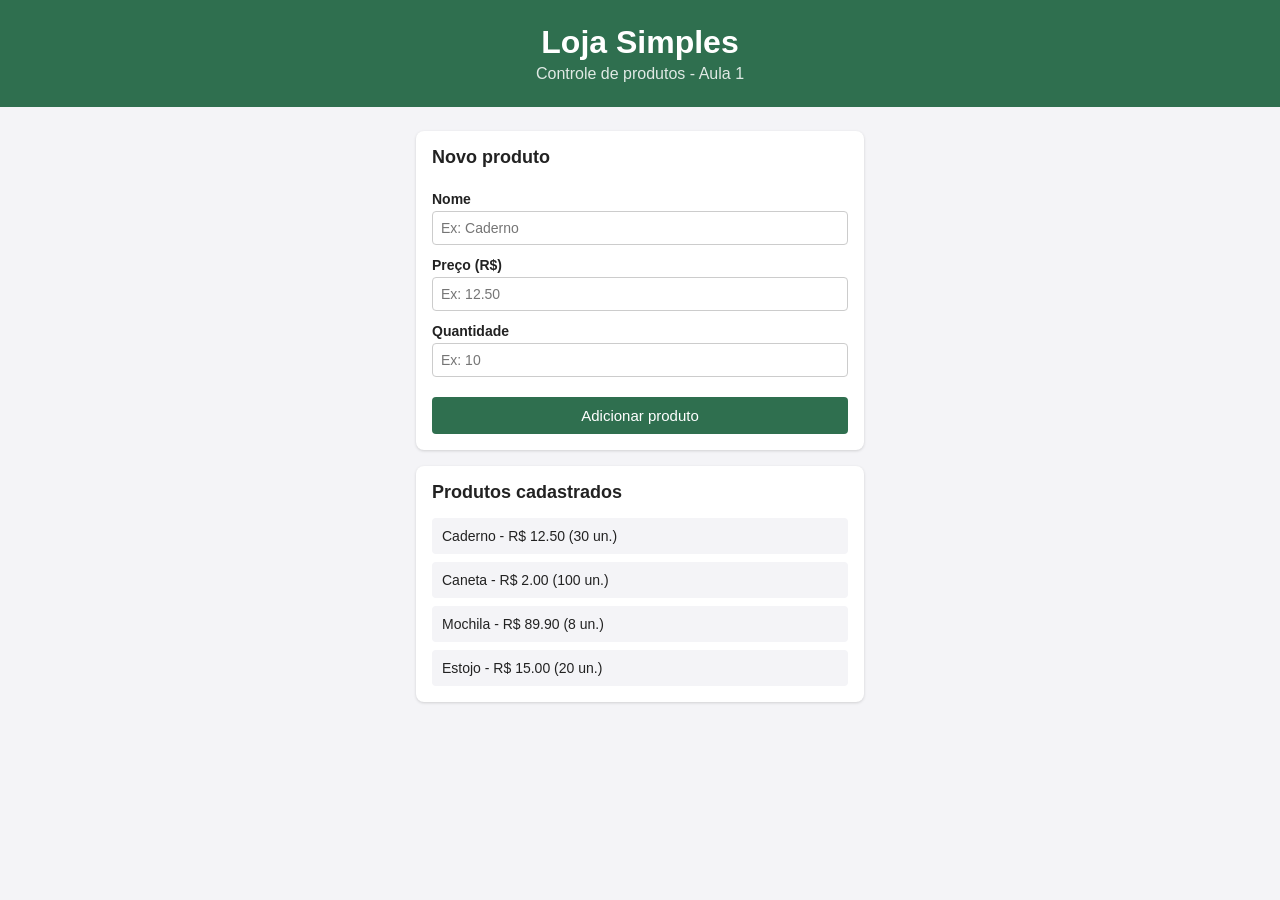
==== index1.html @ 959aa712 "first commit" ====
<!DOCTYPE html>
<html lang="pt-br">

<head>
    <meta charset="UTF-8" />
    <title>Loja Simples - Controle de Produtos</title>
    <link rel="stylesheet" href="style1.css" />
</head>

<body>
    <header>
        <h1>Loja Simples</h1>
        <p>Controle de produtos - Aula 1</p>
    </header>

    <main>
        <section class="cartao">
            <h2>Novo produto</h2>
            <form id="form-produto">
                <label for="nome">Nome</label>
                <input type="text" id="nome" name="nome" placeholder="Ex: Caderno" required />

                <label for="preco">Preço (R$)</label>
                <input type="number" id="preco" name="preco" step="0.01" min="0" placeholder="Ex: 12.50" required />

                <label for="quantidade">Quantidade</label>
                <input type="number" id="quantidade" name="quantidade" min="0" placeholder="Ex: 10" required />

                <button type="submit">Adicionar produto</button>
            </form>
        </section>

        <section class="cartao">
            <h2>Produtos cadastrados</h2>
            <ul id="lista-produtos">
                <li>Caderno - R$ 12.50 (30 un.)</li>
                <li>Caneta - R$ 2.00 (100 un.)</li>
                <li>Mochila - R$ 89.90 (8 un.)</li>
                <li>Estojo - R$ 15.00 (20 un.)</li>
            </ul>
        </section>
    </main>

    <script src="script.js"></script>
</body>

</html>
---- style1.css ----
* {
    box-sizing: border-box;
}

body {
    margin: 0;
    font-family: Arial, Helvetica, sans-serif;
    background-color: #f4f4f7;
    color: #222;
}

header {
    background-color: #2f6f4f;
    color: white;
    padding: 24px 16px;
    text-align: center;
}

header h1 {
    margin: 0 0 4px 0;
}

header p {
    margin: 0;
    opacity: 0.85;
}

main {
    max-width: 480px;
    margin: 24px auto;
    padding: 0 16px;
    display: flex;
    flex-direction: column;
    gap: 16px;
}

.cartao {
    background-color: white;
    border-radius: 8px;
    padding: 16px;
    box-shadow: 0 1px 3px rgba(0, 0, 0, 0.15);
}

.cartao h2 {
    margin-top: 0;
    font-size: 18px;
}

form {
    display: flex;
    flex-direction: column;
    gap: 4px;
}

label {
    font-size: 14px;
    font-weight: bold;
    margin-top: 8px;
}

input {
    padding: 8px;
    border: 1px solid #ccc;
    border-radius: 4px;
    font-size: 14px;
}

button {
    margin-top: 16px;
    padding: 10px;
    background-color: #2f6f4f;
    color: white;
    border: none;
    border-radius: 4px;
    font-size: 15px;
    cursor: pointer;
}

button:hover {
    background-color: #255a3f;
}

ul#lista-produtos {
    list-style: none;
    margin: 0;
    padding: 0;
    display: flex;
    flex-direction: column;
    gap: 8px;
}

ul#lista-produtos li {
    padding: 10px;
    background-color: #f4f4f7;
    border-radius: 4px;
    font-size: 14px;
}
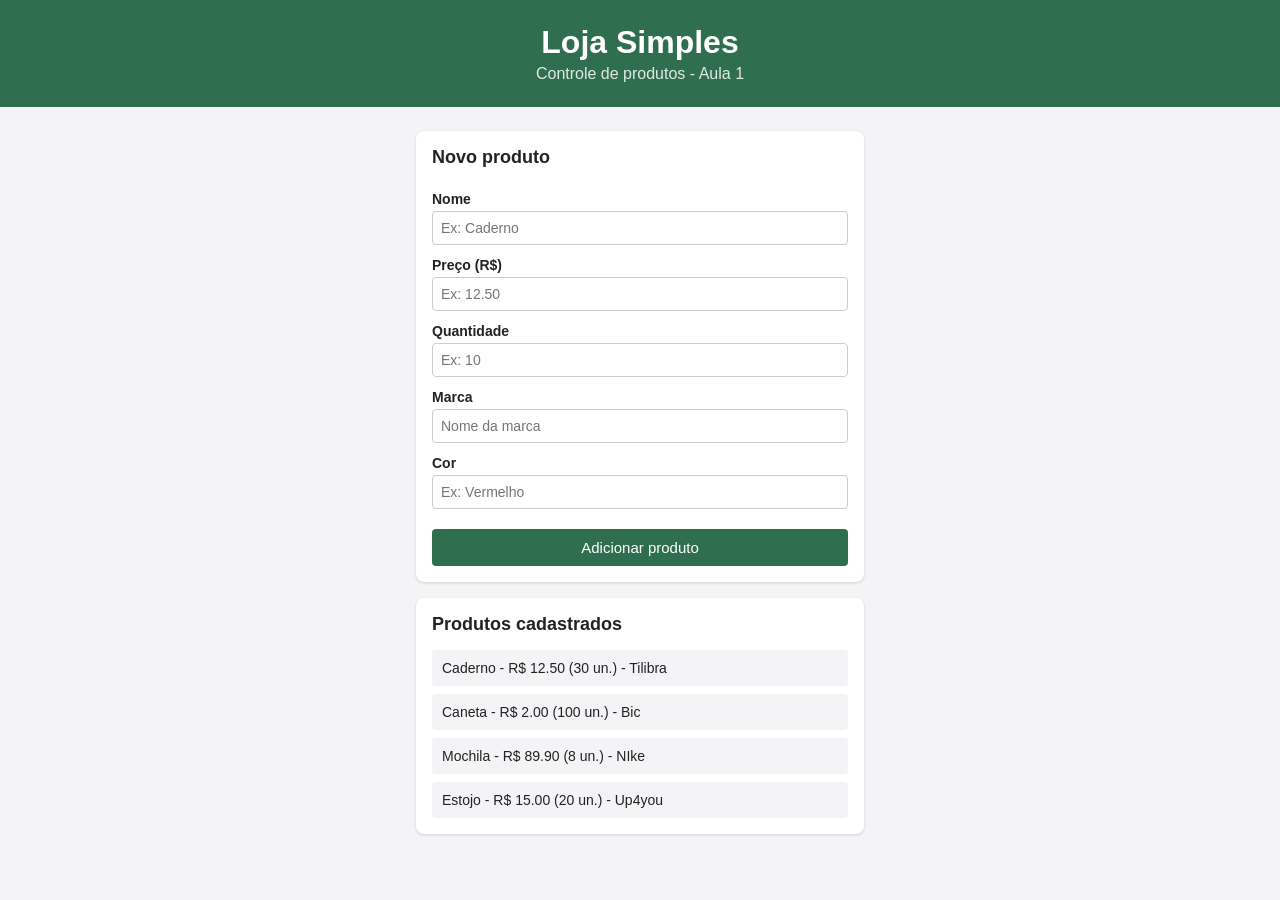
==== commit 94a3a171: "feat: adicionando marca e cor Exercício adicionando mais dois <label> e configurando Script" ====
--- a/index1.html
+++ b/index1.html
@@ -26,6 +26,12 @@
                 <label for="quantidade">Quantidade</label>
                 <input type="number" id="quantidade" name="quantidade" min="0" placeholder="Ex: 10" required />
 
+                <label for="marca">Marca</label>
+                <input type="text" id="marca" name="marca" placeholder="Nome da marca" required />
+
+                <label for="cor">Cor</label>
+                <input type="text" id="cor" name="cor" placeholder="Ex: Vermelho" required />
+
                 <button type="submit">Adicionar produto</button>
             </form>
         </section>
@@ -33,10 +39,10 @@
         <section class="cartao">
             <h2>Produtos cadastrados</h2>
             <ul id="lista-produtos">
-                <li>Caderno - R$ 12.50 (30 un.)</li>
-                <li>Caneta - R$ 2.00 (100 un.)</li>
-                <li>Mochila - R$ 89.90 (8 un.)</li>
-                <li>Estojo - R$ 15.00 (20 un.)</li>
+                <li>Caderno - R$ 12.50 (30 un.) - Tilibra</li>
+                <li>Caneta - R$ 2.00 (100 un.) - Bic</li>
+                <li>Mochila - R$ 89.90 (8 un.) - NIke </li>
+                <li>Estojo - R$ 15.00 (20 un.) - Up4you</li>
             </ul>
         </section>
     </main>
